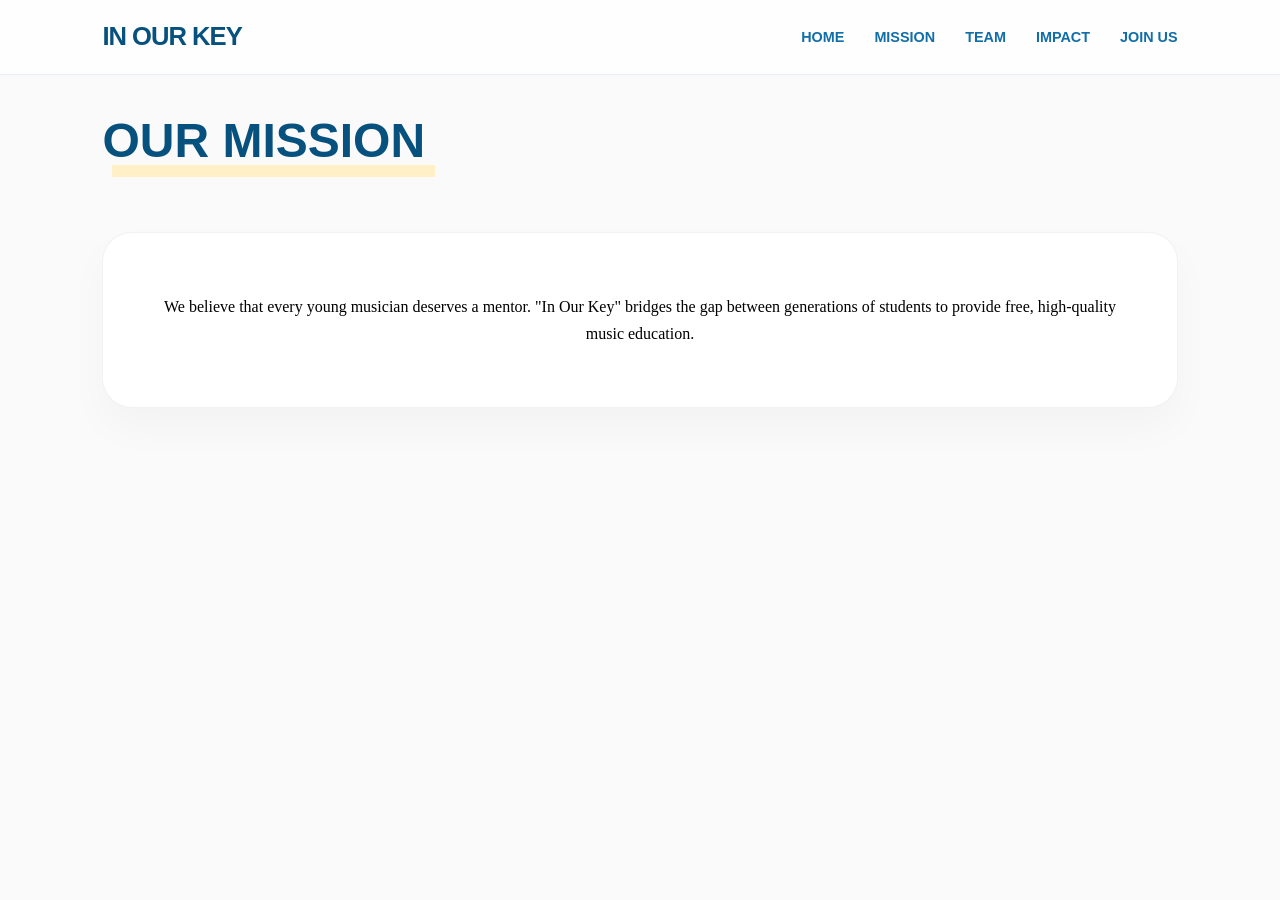
==== about.html @ e063f4a7 "Add about.html with mission statement and navigation" ====
<!DOCTYPE html>
<html>
<head>
    <title>About | In Our Key</title>
    <link rel="stylesheet" href="style.css">
</head>

<body>

<nav>
    <div class="logo">In Our Key</div>
    <ul>
        <li><a href="index.html">Home</a></li>
        <li><a href="about.html">Mission</a></li>
        <li><a href="team.html">Team</a></li>
        <li><a href="impact.html">Impact</a></li>
        <li><a href="join.html">Join Us</a></li>
    </ul>
</nav>


<section>
    <h2 class="section-title">
        Our Mission
    </h2>

    <div class="mission-card">
        <p>
        We believe that every young musician deserves a mentor.
        "In Our Key" bridges the gap between generations of students
        to provide free, high-quality music education.
        </p>
    </div>

</section>


</body>
</html>
---- style.css ----
:root {
            --light-blue: #63afde;
            --cream: #fff0c8;
            --black: #000000;
            --med-blue: #116ea8;
            --dark-blue: #07517e;
            --white: #ffffff;
            --header-font: 'League Spartan', sans-serif;
            --body-font: 'Libre Baskerville', serif;
        }

        * { margin: 0; padding: 0; box-sizing: border-box; }
        html { scroll-behavior: smooth; }

        body { 
            background-color: #fafafa; 
            color: var(--black); 
            line-height: 1.7;
            font-family: var(--body-font);
        }

        /* --- NAVIGATION (GirlCon Style) --- */
        nav {
            background: rgba(255, 255, 255, 0.8);
            backdrop-filter: blur(10px); /* Glassmorphism */
            padding: 15px 8%;
            position: fixed;
            width: 100%;
            top: 0;
            z-index: 1000;
            display: flex;
            justify-content: space-between;
            align-items: center;
            border-bottom: 1px solid rgba(17, 110, 168, 0.1);
        }

        nav .logo { 
            color: var(--dark-blue); 
            font-size: 1.6rem; 
            font-family: var(--header-font);
            font-weight: 900;
            text-transform: uppercase;
            letter-spacing: -1px;
        }

        nav ul { display: flex; list-style: none; align-items: center; }
        nav ul li { margin-left: 30px; }
        nav ul li a { 
            color: var(--med-blue); 
            text-decoration: none; 
            font-family: var(--header-font);
            font-size: 0.9rem; 
            font-weight: 700; 
            text-transform: uppercase;
            transition: 0.3s; 
        }
        nav ul li a:hover { color: var(--light-blue); }

        /* --- HERO SECTION --- */
        header {
            min-height: 90vh;
            background: radial-gradient(circle at top right, var(--cream) 0%, #ffffff 50%);
            display: flex;
            align-items: center;
            justify-content: center;
            padding: 100px 8% 50px 8%;
            text-align: center;
        }

        .hero-content { max-width: 900px; }
        
        .hero-tag {
            display: inline-block;
            background: var(--light-blue);
            color: white;
            padding: 5px 20px;
            border-radius: 50px;
            font-family: var(--header-font);
            font-weight: 700;
            text-transform: uppercase;
            font-size: 0.8rem;
            margin-bottom: 20px;
            letter-spacing: 1px;
        }

        header h1 { 
            font-family: var(--header-font);
            font-size: clamp(3rem, 8vw, 6rem); 
            font-weight: 900;
            color: var(--dark-blue);
            line-height: 0.9;
            margin-bottom: 25px;
        }

        header p { 
            font-size: 1.3rem; 
            color: #555;
            max-width: 650px; 
            margin: 0 auto 35px auto; 
        }

        /* --- BUTTONS (GirlCon "Pop" Style) --- */
        .btn {
            padding: 16px 40px;
            text-decoration: none;
            border-radius: 50px; /* Pill shape */
            font-family: var(--header-font);
            font-weight: 800;
            text-transform: uppercase;
            display: inline-block;
            transition: all 0.3s cubic-bezier(0.175, 0.885, 0.32, 1.275);
            border: none;
            cursor: pointer;
            box-shadow: 0 10px 20px rgba(0,0,0,0.05);
        }

        .btn:hover {
            transform: scale(1.05) translateY(-5px);
            box-shadow: 0 15px 30px rgba(99, 175, 222, 0.3);
        }

        .btn-primary { background: var(--light-blue); color: white; margin-right: 15px; }
        .btn-outline { border: 2px solid var(--med-blue); color: var(--med-blue); background: transparent; }

        /* --- SECTION STYLING --- */
        section { padding: 100px 8%; }

        .section-title {
            font-family: var(--header-font);
            font-size: 3rem;
            font-weight: 900;
            color: var(--dark-blue);
            margin-bottom: 50px;
            text-transform: uppercase;
            position: relative;
            display: inline-block;
        }

        .section-title::after {
            content: '';
            position: absolute;
            width: 100%;
            height: 12px;
            background: var(--cream);
            bottom: 5px;
            left: 10px;
            z-index: -1;
        }

        /* --- MISSION BLOCK --- */
        .mission-card {
            background: var(--white);
            padding: 60px;
            border-radius: 30px;
            border: 1px solid rgba(0,0,0,0.05);
            box-shadow: 0 20px 40px rgba(0,0,0,0.03);
            text-align: center;
        }

        /* --- TEAM GRID --- */
        .team-grid {
            display: grid;
            grid-template-columns: repeat(auto-fit, minmax(280px, 1fr));
            gap: 30px;
        }

        .member-card {
            background: white;
            padding: 30px;
            border-radius: 20px;
            border: 2px solid #f0f0f0;
            transition: 0.3s;
            text-align: center;
        }

        .member-card:hover {
            border-color: var(--light-blue);
            transform: translateY(-10px);
        }

        .member-img {
            width: 120px;
            height: 120px;
            border-radius: 50%;
            margin-bottom: 20px;
            background: var(--cream);
            object-fit: cover;
        }

        .member-card h4 { font-family: var(--header-font); font-size: 1.5rem; color: var(--dark-blue); }
        .member-card .role { 
            font-family: var(--header-font); 
            color: var(--light-blue); 
            font-weight: 700; 
            font-size: 0.8rem; 
            text-transform: uppercase;
            display: block;
            margin-bottom: 10px;
        }

        /* --- ACCOMPLISHMENTS (Impact Blocks) --- */
        .impact-container {
            display: grid;
            grid-template-columns: 1fr 1fr;
            gap: 20px;
        }

        .impact-box {
            background: var(--dark-blue);
            color: white;
            padding: 40px;
            border-radius: 20px;
        }

        .impact-box.light { background: var(--cream); color: var(--dark-blue); }

        /* --- SIGN UP SECTION --- */
        .join-section {
            background: var(--light-blue);
            border-radius: 40px;
            padding: 80px 40px;
            color: white;
            text-align: center;
            margin: 0 8% 100px 8%;
        }

        /* --- FOOTER --- */
        footer {
            background: #fff;
            padding: 60px 8%;
            text-align: center;
            border-top: 1px solid #eee;
            font-family: var(--header-font);
            font-weight: 700;
            text-transform: uppercase;
            color: var(--med-blue);
        }

        @media (max-width: 768px) {
            header h1 { font-size: 3rem; }
            .impact-container { grid-template-columns: 1fr; }
            nav ul { display: none; }
        }
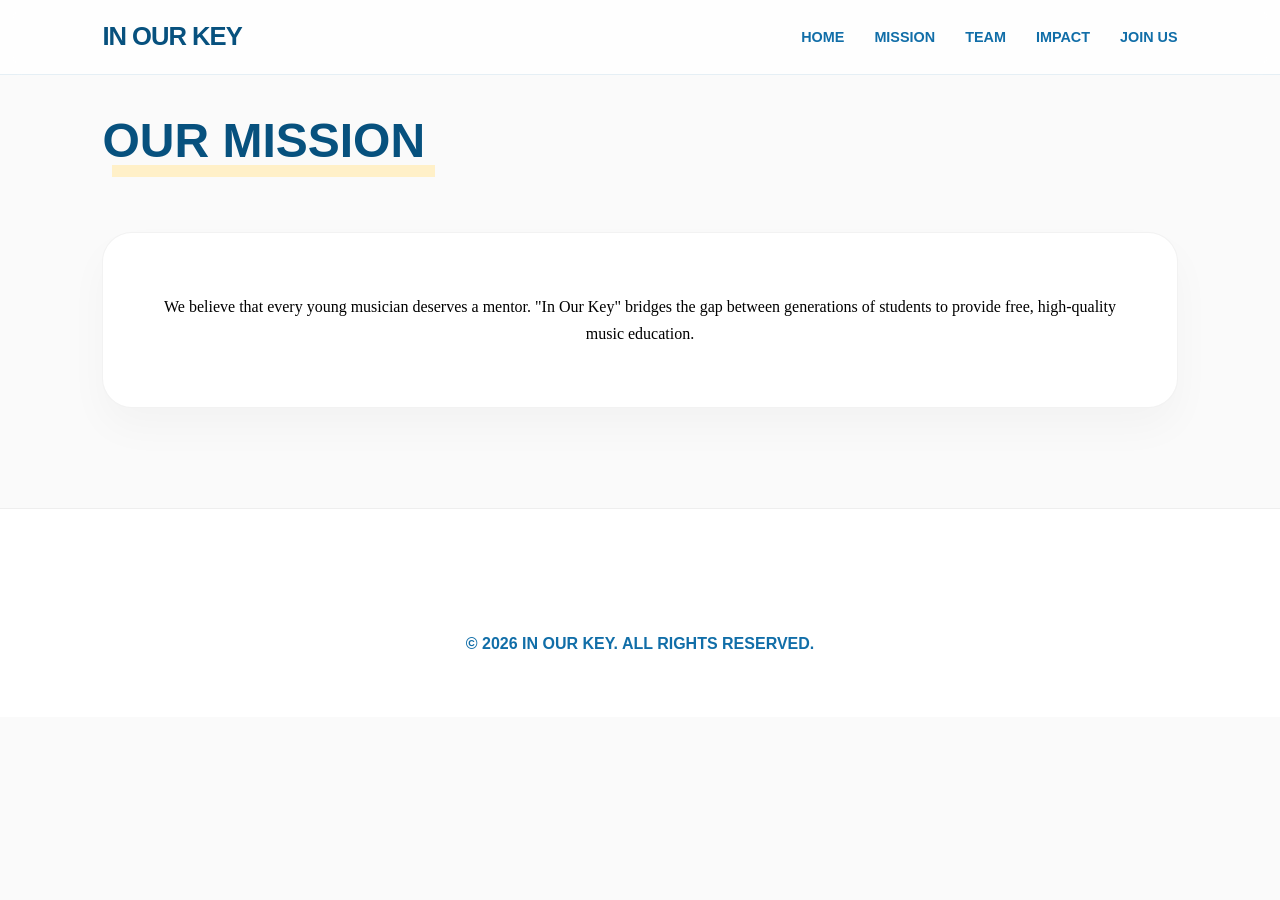
==== commit ab2cae15: "Add footer with social media links and copyright Added footer section with social media links and co" ====
--- a/about.html
+++ b/about.html
@@ -34,6 +34,23 @@
 
 </section>
 
+<!-- Footer -->
+<footer>
+        <div style="margin-bottom: 20px;">
+        <a href="https://www.instagram.com/inourkeymusic?utm_source=ig_web_button_share_sheet&igsh=ZDNlZDc0MzIxNw==" target="_blank">
+            <i class="fab fa-instagram" style="margin: 0 10px; font-size: 1.5rem;"></i>
+        </a>
+    
+        <a href="YOUR_LINKEDIN_LINK" target="_blank">
+            <i class="fab fa-linkedin" style="margin: 0 10px; font-size: 1.5rem;"></i>
+        </a>
+    
+        <a href="mailto:inourkeymusic@gmail.com">
+            <i class="fas fa-envelope" style="margin: 0 10px; font-size: 1.5rem;"></i>
+        </a>
+        </div>
+        <p>&copy; 2026 IN OUR KEY. ALL RIGHTS RESERVED.</p>
+</footer>
 
 </body>
 </html>
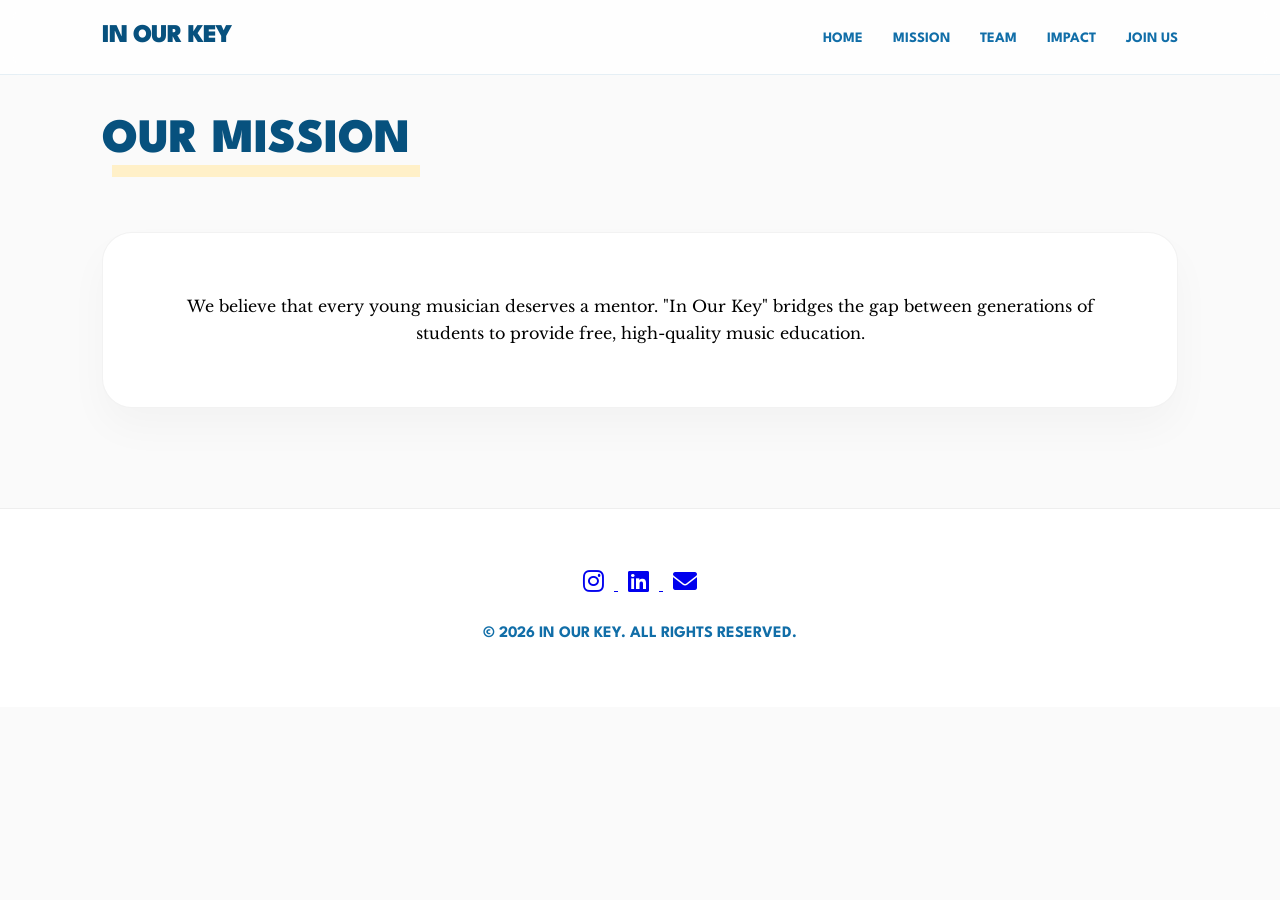
==== commit 34d30eed: "Add stylesheets for fonts and icons in about.html Added Google Fonts and Font Awesome stylesheets to" ====
--- a/about.html
+++ b/about.html
@@ -2,6 +2,8 @@
 <html>
 <head>
     <title>About | In Our Key</title>
+    <link href="https://fonts.googleapis.com/css2?family=League+Spartan:wght@400;700;900&family=Libre+Baskerville:ital,wght@0,400;0,700;1,400&display=swap" rel="stylesheet">
+    <link rel="stylesheet" href="https://cdnjs.cloudflare.com/ajax/libs/font-awesome/6.0.0/css/all.min.css">
     <link rel="stylesheet" href="style.css">
 </head>
 
